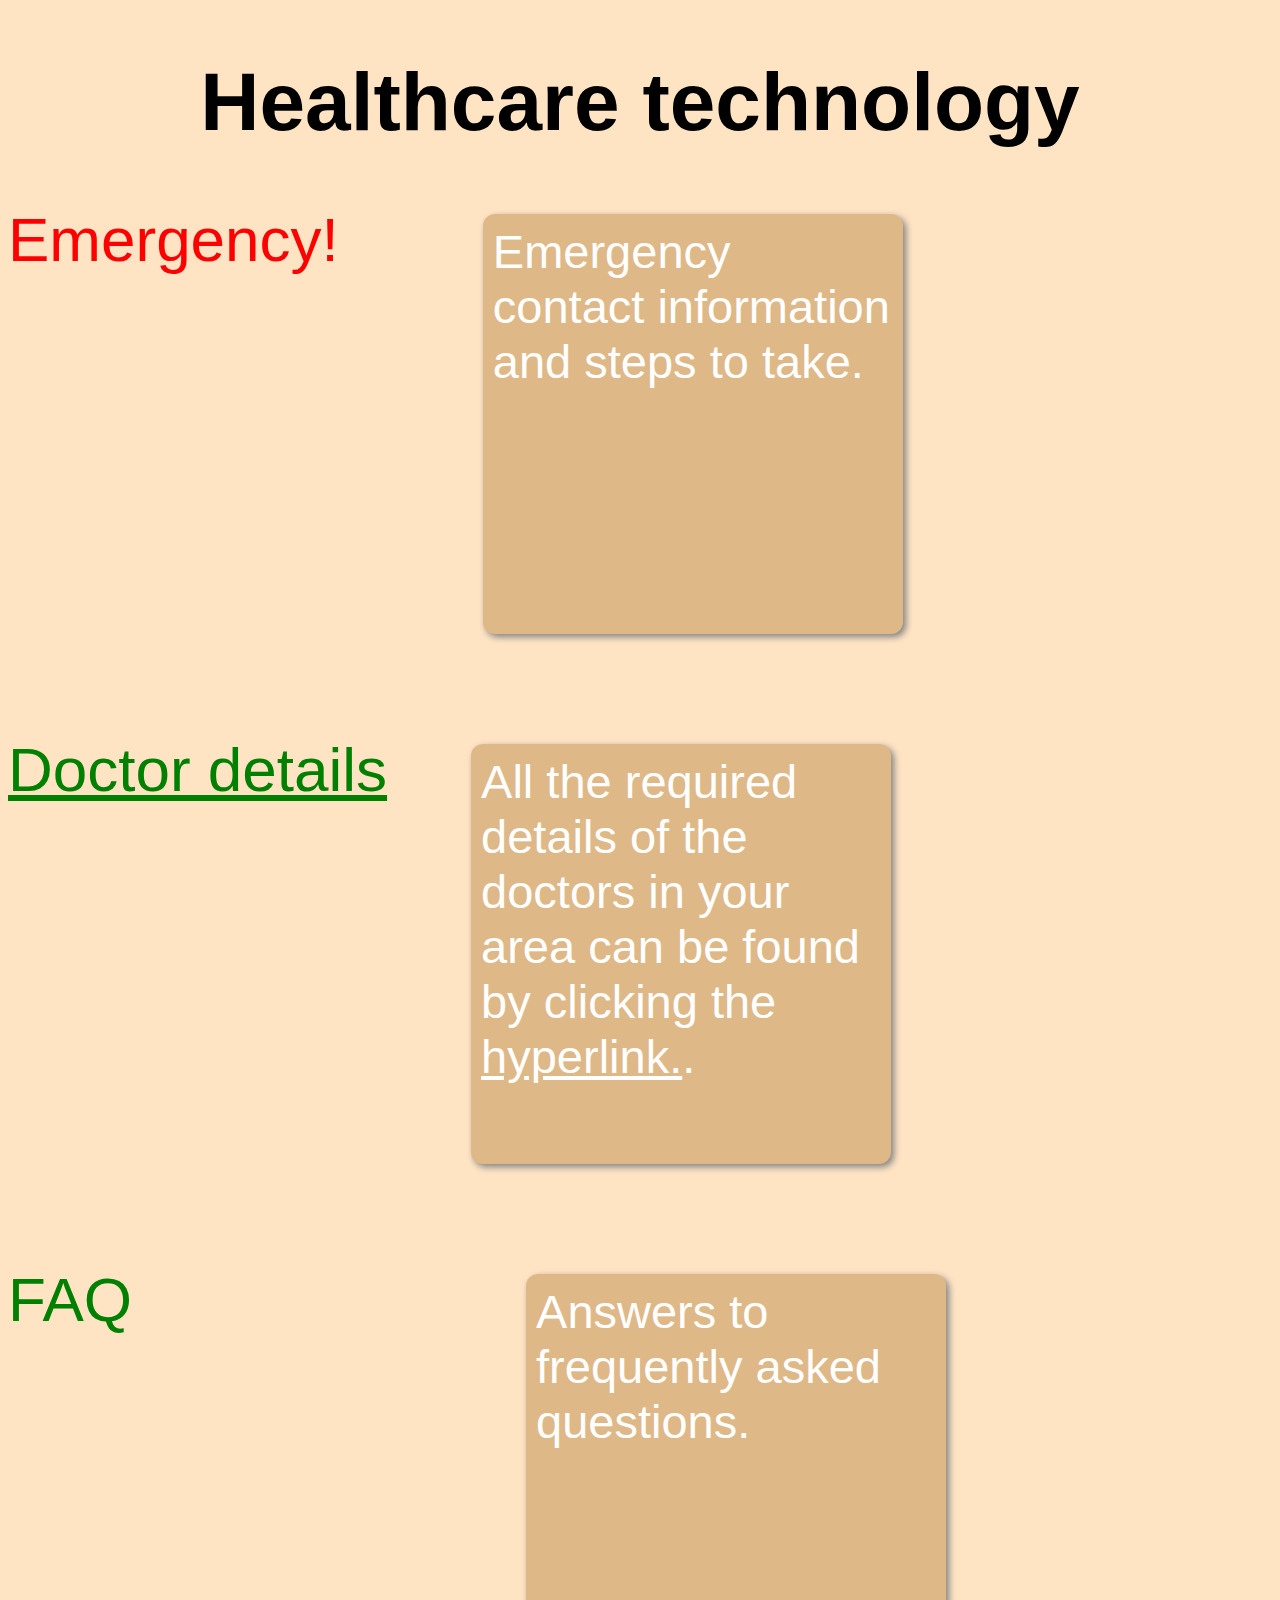
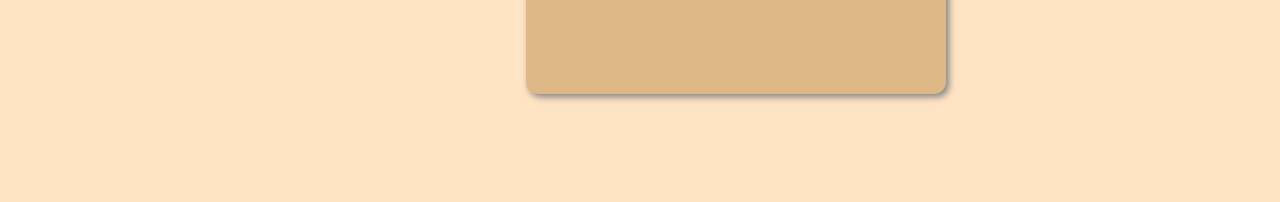
==== index.html @ 0d58effc "Add files via upload" ====
<!DOCTYPE html>
<html lang="en">
<head>
    <meta charset="UTF-8">
    <title>Healthcare technology</title>
    <link rel="stylesheet" href="style.css">
</head>
<body>
    <h1 class="header">Healthcare technology</h1>
    <div class="container">
        <div class="item">
            <a class="emergency">Emergency!</a>
            <div class="b1">
                <p class="p">Emergency contact information and steps to take.</p>
            </div>
        </div>
        <div class="item">
            <a class="ddetails" href="./dd.html">Doctor details</a>
            <div class="b1">
                <p class="p">All the required details of the doctors in your area can be found by clicking the <a href="./dd.html" class="hla">hyperlink.</a>.</p>
            </div>
        </div>
        <div class="item">
            <a class="faq">FAQ</a>
            <div class="b1">
                <p class="p">Answers to frequently asked questions.</p>
            </div>
        </div>
        
    </div>
</body>
</html>
---- style.css ----
*{
    background-color: bisque;
}

.header {
    text-align: center;
    font-family:'Verdana', Geneva, Tahoma, sans-serif;
    font-size: 82px;

}

.ddetails, .faq, .emergency{
    display: inline-block;
    vertical-align: top;
    
}

.ddetails{
    margin-right: 70px;
    color: green;     
    font-size: 62px;
    font-family: 'Verdana', Geneva, Tahoma, sans-serif;


}

.faq{
    display: inline-block;
    font-size: 62px;
    font-family: 'Verdana', Geneva, Tahoma, sans-serif;
    margin-right: 380px;
    color: green;
}

.emergency{
    display: inline-block;
    font-size:62px;
    font-family: 'Verdana', Geneva, Tahoma, sans-serif;
    margin-right: 130px;
    color: red;
}

.b1{
    display: inline-block;
    margin-right: 20px;
    vertical-align: top;
}

.b1 p{
    margin: 10px;
    height: 400px;
    width: 400px;
    background-color: burlywood;
    overflow-wrap: break-word;
    border-radius: 12px;
    box-shadow: 3px 3px 7px grey;
    color: white;
    padding: 10px;
    font-size: 47px;
    font-family: 'Verdana', Geneva, Tahoma, sans-serif;
    margin-bottom: 100px;

}

.hla{
    background-color: burlywood;
    color: white;
}
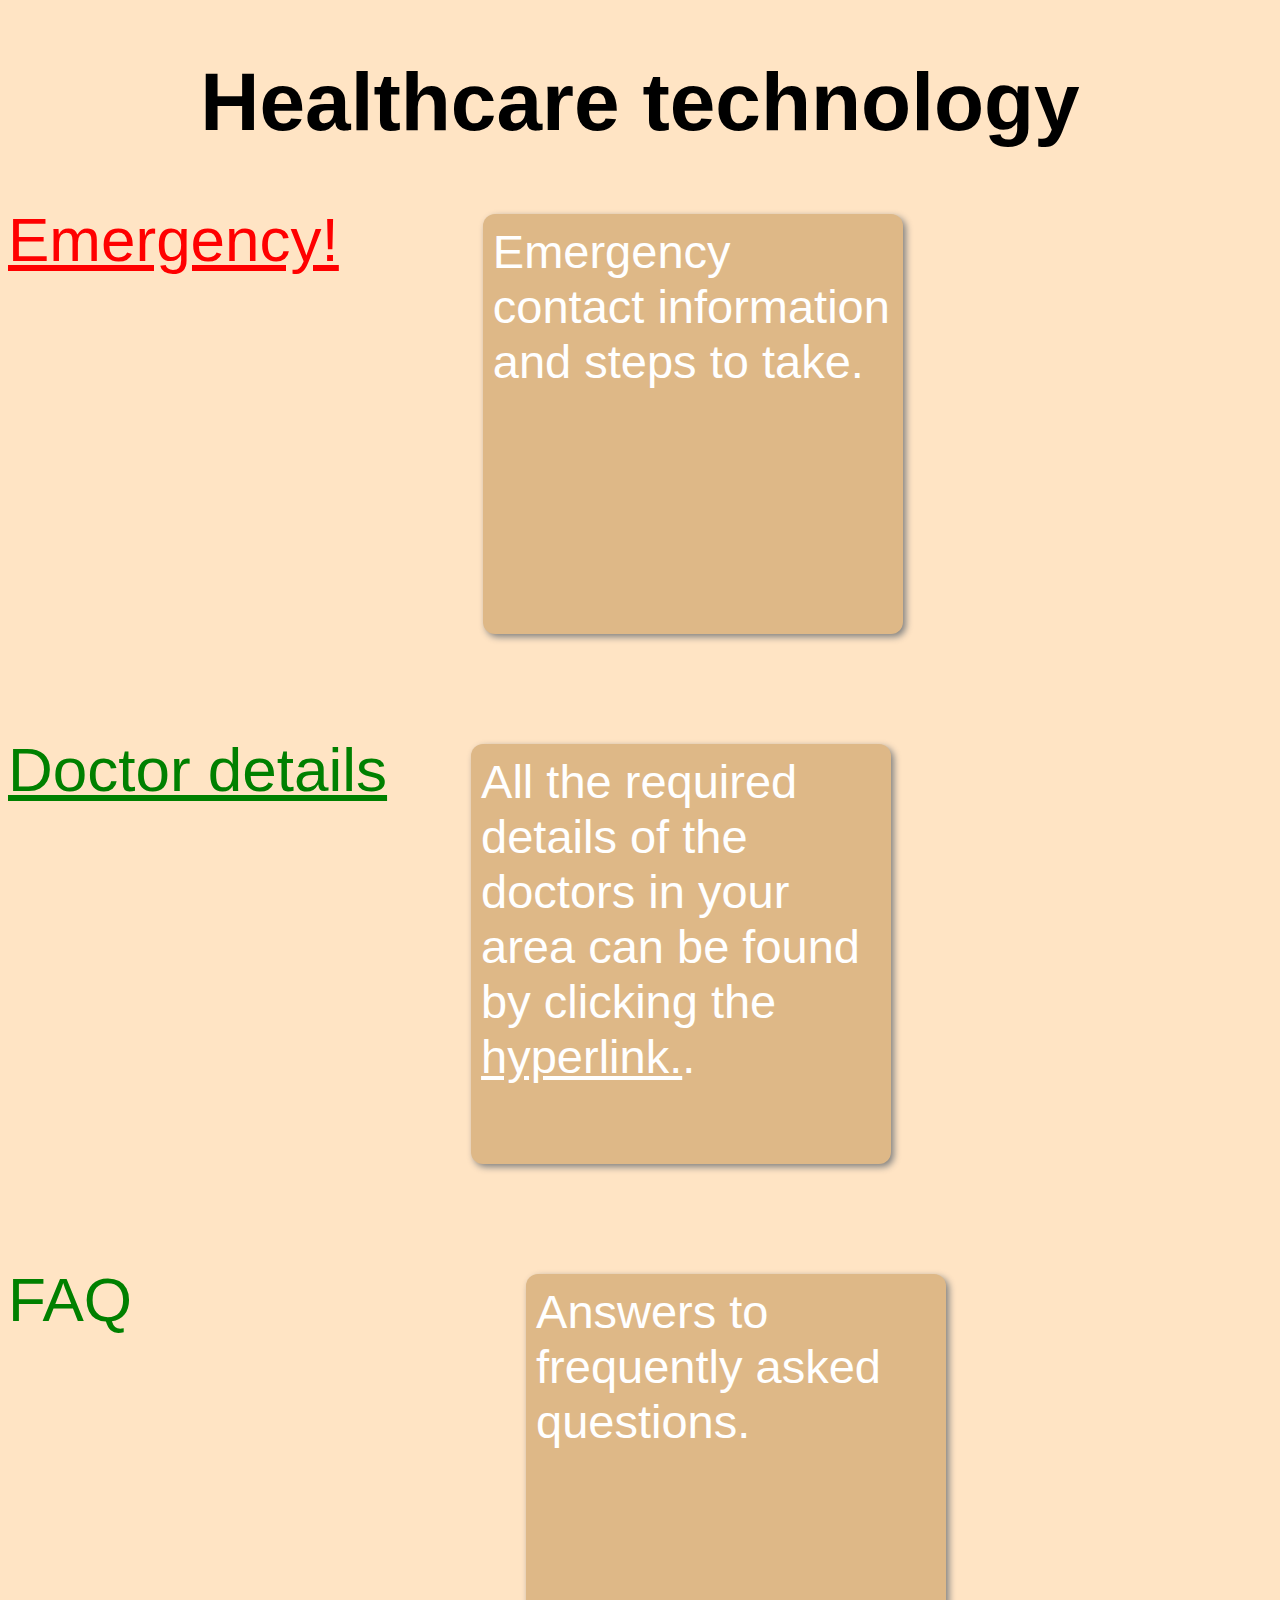
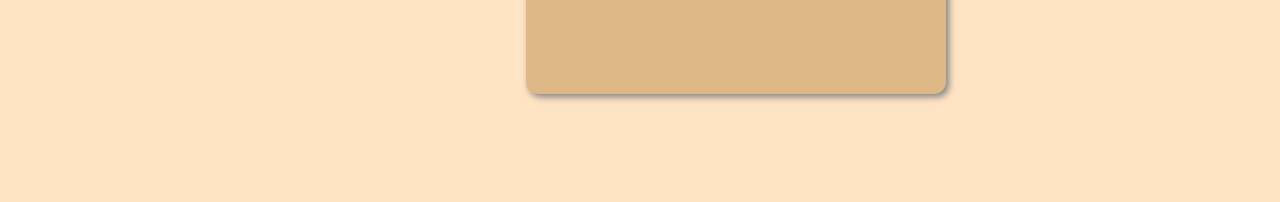
==== commit f1259a34: "updated index and emer hyperlink" ====
--- a/index.html
+++ b/index.html
@@ -9,7 +9,7 @@
     <h1 class="header">Healthcare technology</h1>
     <div class="container">
         <div class="item">
-            <a class="emergency">Emergency!</a>
+            <a class="emergency" href="./emer.html">Emergency!</a>
             <div class="b1">
                 <p class="p">Emergency contact information and steps to take.</p>
             </div>
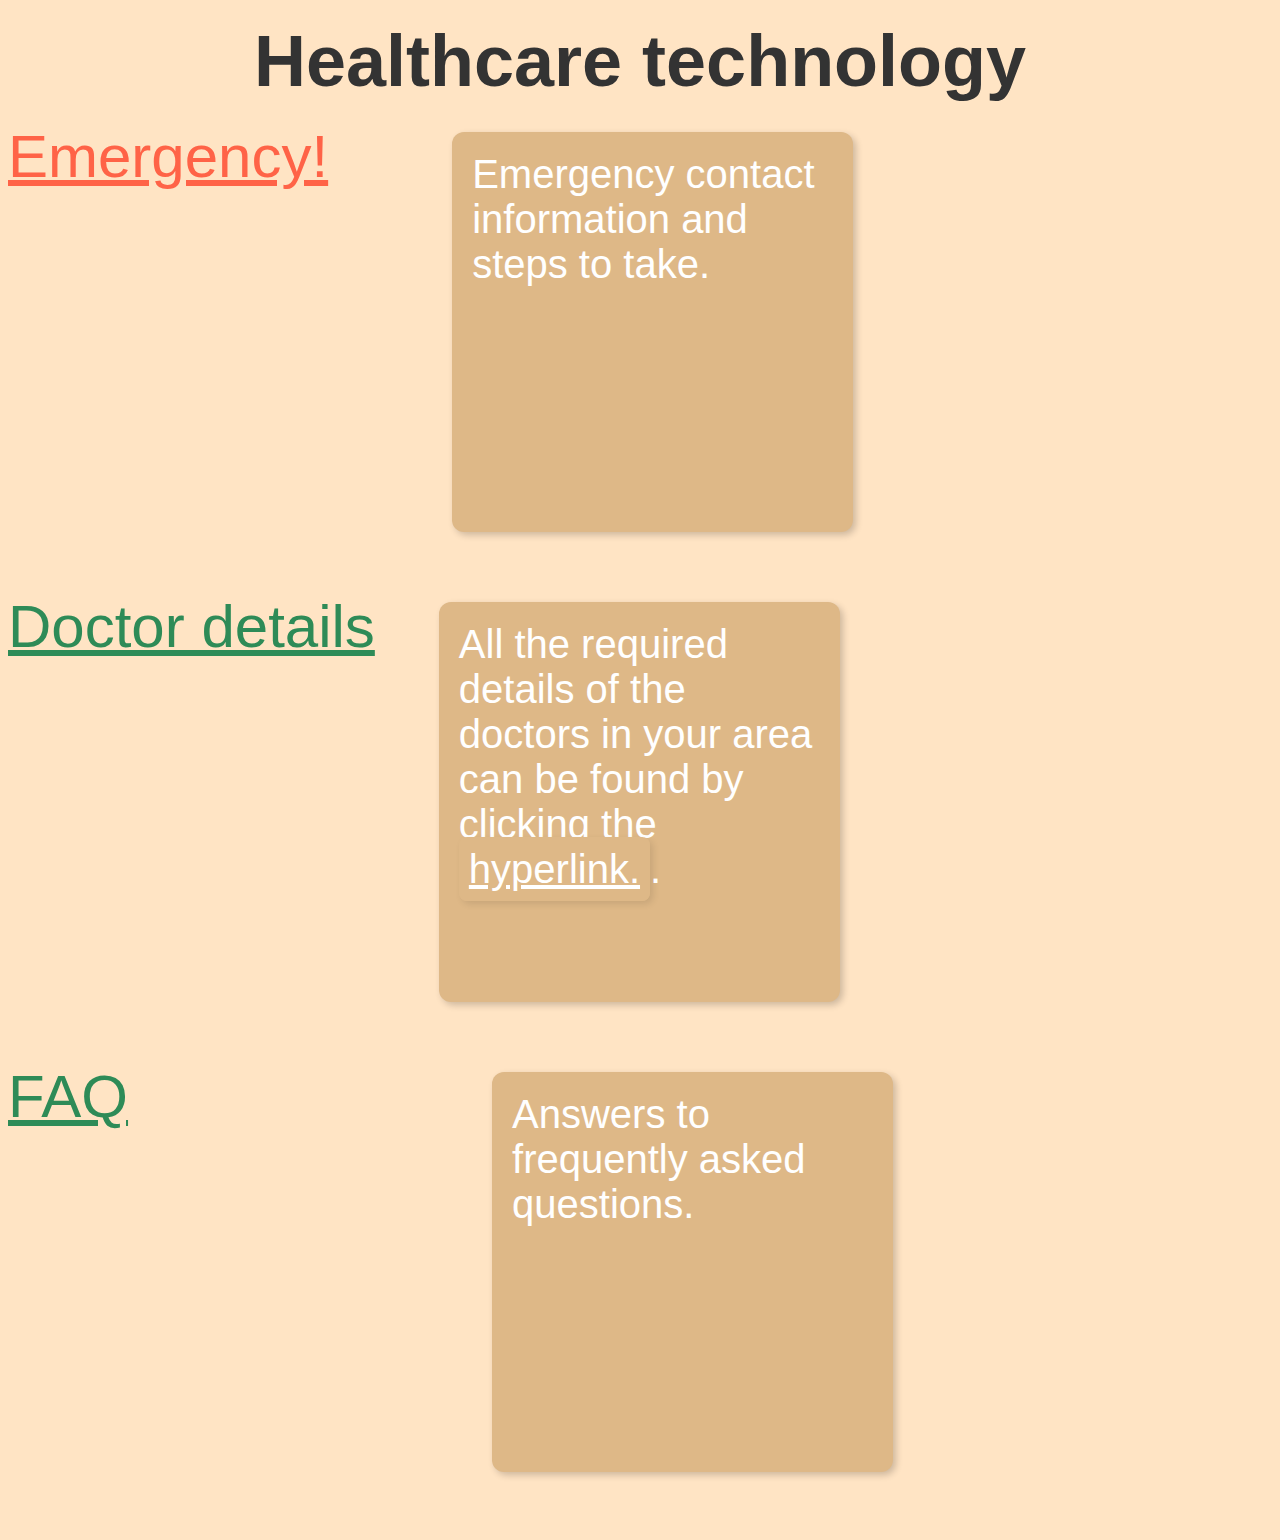
==== commit cee5b429: "multiple changes, files" ====
--- a/index.html
+++ b/index.html
@@ -3,7 +3,7 @@
 <head>
     <meta charset="UTF-8">
     <title>Healthcare technology</title>
-    <link rel="stylesheet" href="style.css">
+    <link rel="stylesheet" href="index.css">
 </head>
 <body>
     <h1 class="header">Healthcare technology</h1>
@@ -21,7 +21,7 @@
             </div>
         </div>
         <div class="item">
-            <a class="faq">FAQ</a>
+            <a class="faq" href="./faq.html">FAQ</a>
             <div class="b1">
                 <p class="p">Answers to frequently asked questions.</p>
             </div>
--- a/index.css
+++ b/index.css
@@ -0,0 +1,69 @@
+* {
+    background-color: bisque;
+    box-sizing: border-box; /* Ensure padding and borders are included in the element's total width and height */
+}
+
+.header {
+    text-align: center;
+    font-family: 'Verdana', Geneva, Tahoma, sans-serif;
+    font-size: 72px; /* Slightly reduced for better readability */
+    color: #333; /* Darker color for better contrast */
+    margin: 20px 0; /* Add some spacing */
+}
+
+.ddetails, .faq, .emergency {
+    display: inline-block;
+    vertical-align: top;
+    margin-bottom: 20px; /* Add some spacing at the bottom */
+}
+
+.ddetails {
+    margin-right: 50px; /* Reduced margin for better layout */
+    color: #2e8b57; /* Slightly darker green for better contrast */
+    font-size: 60px; /* Slightly reduced size for readability */
+    font-family: 'Verdana', Geneva, Tahoma, sans-serif;
+}
+
+.faq {
+    font-size: 60px; /* Slightly reduced size for readability */
+    font-family: 'Verdana', Geneva, Tahoma, sans-serif;
+    margin-right: 350px; /* Reduced margin for better layout */
+    color: #2e8b57; /* Same color as .ddetails for consistency */
+}
+
+.emergency {
+    font-size: 60px; /* Slightly reduced size for readability */
+    font-family: 'Verdana', Geneva, Tahoma, sans-serif;
+    color: #ff6347; /* Use a slightly less intense red */
+    margin-right: 110px; /* No margin needed if it's the last item */
+}
+
+.b1 {
+    display: inline-block;
+    margin-right: 20px;
+    vertical-align: top;
+    width: calc(33.33% - 20px); /* Adjust width for better layout */
+}
+
+.b1 p {
+    margin: 10px;
+    height: 400px;
+    width: 100%; /* Use full width available */
+    background-color: #deb887; /* Slightly darker burlywood */
+    overflow-wrap: break-word;
+    border-radius: 12px;
+    box-shadow: 3px 3px 7px rgba(0, 0, 0, 0.2); /* Lighter shadow */
+    color: white;
+    padding: 20px; /* Increase padding for better spacing */
+    font-size: 40px; /* Slightly reduced size for readability */
+    font-family: 'Verdana', Geneva, Tahoma, sans-serif;
+    margin-bottom: 60px; /* Reduced margin for better layout */
+}
+
+.hla {
+    background-color: #deb887; /* Slightly darker burlywood */
+    color: white;
+    padding: 10px; /* Add some padding for better spacing */
+    border-radius: 8px; /* Add border-radius for consistency */
+    box-shadow: 3px 3px 7px rgba(0, 0, 0, 0.1); /* Subtle shadow */
+}
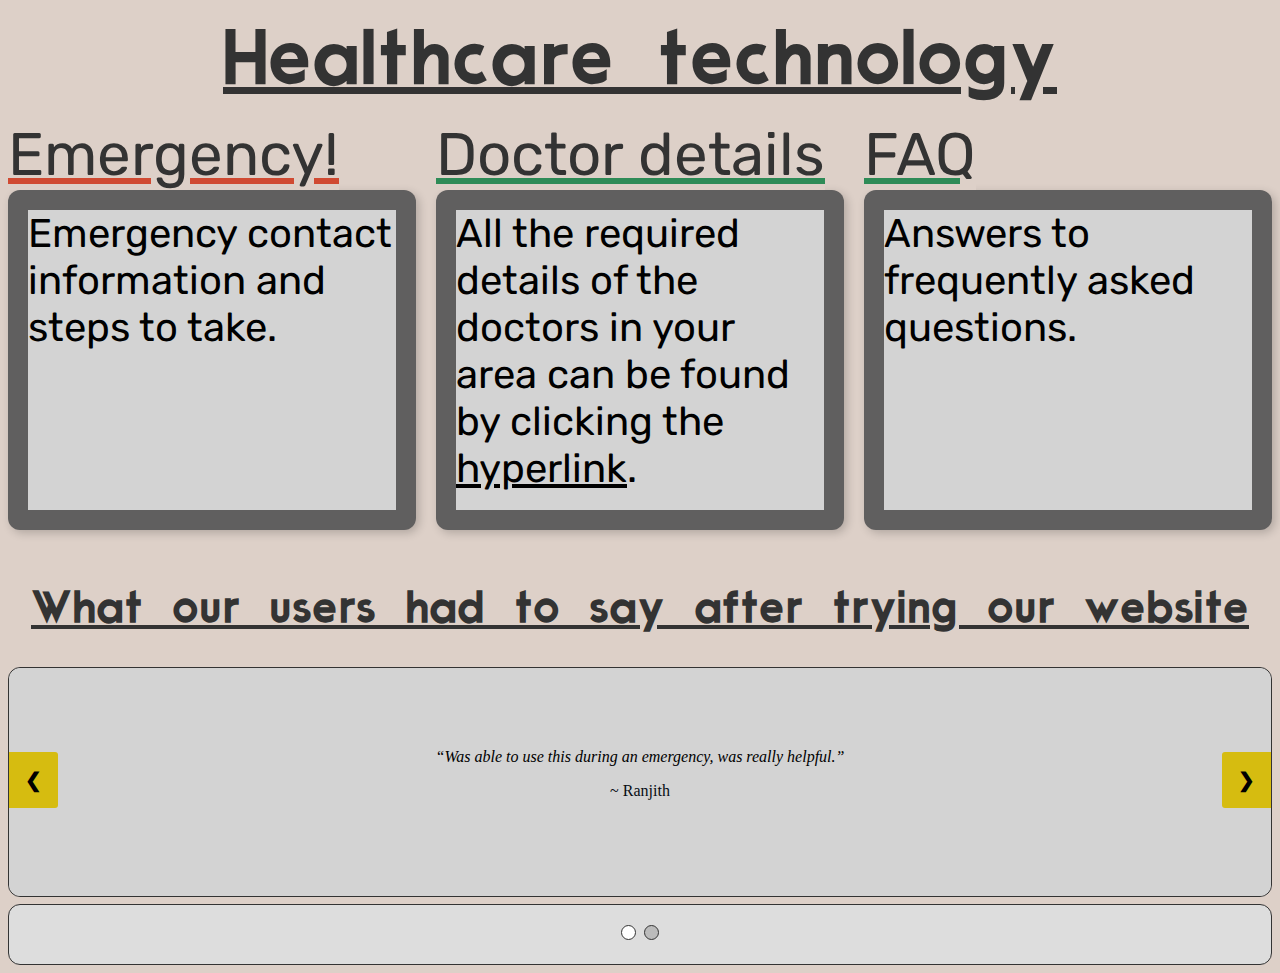
==== commit a0383be0: "Absolute replacement" ====
--- a/index.html
+++ b/index.html
@@ -9,15 +9,15 @@
     <h1 class="header">Healthcare technology</h1>
     <div class="container">
         <div class="item">
-            <a class="emergency" href="./emer.html">Emergency!</a>
-            <div class="b1">
-                <p class="p">Emergency contact information and steps to take.</p>
+            <a class="emergency" href="./emer.html">Emergency!</a>          
+                <div class="b1">
+                    <p class="p">Emergency contact information and steps to take.</p>
             </div>
         </div>
         <div class="item">
             <a class="ddetails" href="./dd.html">Doctor details</a>
-            <div class="b1">
-                <p class="p">All the required details of the doctors in your area can be found by clicking the <a href="./dd.html" class="hla">hyperlink.</a>.</p>
+            <div class="b1">    
+                <p class="p">All the required details of the doctors in your area can be found by clicking the <a href="./dd.html" class="hla">hyperlink</a>.</p>
             </div>
         </div>
         <div class="item">
@@ -28,5 +28,51 @@
         </div>
         
     </div>
+    <h2 class="slideshow-header"> What our users had to say after trying our website</h2>
+    <div class="slideshow-container">
+        <div class="mySlides">
+            <q>Was able to use this during an emergency, was really helpful.</q>
+            <p class="author">~ Ranjith</p>
+        </div>
+        <div class="mySlides">
+            <q>This website is uniquely designed.</q>
+            <p class="author">~ Paramesh</p>
+        </div>
+        <a class="prev" onclick="plusSlides(-1)">&#10094;</a>
+        <a class="next" onclick="plusSlides(1)">&#10095;</a>
+
+    </div>
+    <div class="dot-container">
+        <span class="dot" onclick="currentSlide(1)"></span>
+        <span class="dot" onclick="currentSlide(2)"></span>
+    </div>
+    <script>
+        var slideIndex = 1;
+        showSlides(slideIndex);
+
+        function plusSlides(n) {
+        showSlides(slideIndex += n);
+        }
+
+        function currentSlide(n) {
+        showSlides(slideIndex = n);
+        }
+
+        function showSlides(n) {
+        var i;
+        var slides = document.getElementsByClassName("mySlides");
+        var dots = document.getElementsByClassName("dot");
+        if (n > slides.length) {slideIndex = 1}
+            if (n < 1) {slideIndex = slides.length}
+            for (i = 0; i < slides.length; i++) {
+            slides[i].style.display = "none";
+            }
+            for (i = 0; i < dots.length; i++) {
+            dots[i].className = dots[i].className.replace(" active", "");
+            }
+        slides[slideIndex-1].style.display = "block";
+        dots[slideIndex-1].className += " active";
+        }
+    </script>
 </body>
 </html>
--- a/index.css
+++ b/index.css
@@ -1,69 +1,185 @@
 * {
-    background-color: bisque;
-    box-sizing: border-box; /* Ensure padding and borders are included in the element's total width and height */
+    background-color: #DDD0C8;
+    box-sizing: border-box; 
+}
+
+@font-face {
+    font-family: 'ModerneSans'; 
+    src: url('./Moderne.ttf'); 
+}
+
+@font-face{
+    font-family: 'rubik';
+    src: url('./Rubik.ttf');
 }
 
 .header {
     text-align: center;
-    font-family: 'Verdana', Geneva, Tahoma, sans-serif;
+    font-family: 'ModerneSans';
     font-size: 72px; /* Slightly reduced for better readability */
     color: #333; /* Darker color for better contrast */
     margin: 20px 0; /* Add some spacing */
+    text-decoration: underline;
+    text-decoration-color: #333;
+}
+
+.slideshow-header{
+    text-align: center;
+    font-family: 'ModerneSans';
+    font-size: 42px;
+    color: #333;
+    word-spacing: 4px;
+    text-decoration: underline;
+    text-decoration-color: #333;
+}
+
+
+
+.container {
+    display: flex;
+    flex-wrap: wrap;
+    justify-content: space-between;
+    gap: 20px;
+}
+
+.item {
+    flex: 1 1 calc(25% - 20px); /* Adjust to 1/3 width minus the margin */
+    margin-bottom: 20px; /* Add some spacing at the bottom */
 }
 
 .ddetails, .faq, .emergency {
     display: inline-block;
     vertical-align: top;
-    margin-bottom: 20px; /* Add some spacing at the bottom */
+    
 }
 
 .ddetails {
-    margin-right: 50px; /* Reduced margin for better layout */
-    color: #2e8b57; /* Slightly darker green for better contrast */
+    color: #333; /* Slightly darker green for better contrast */
     font-size: 60px; /* Slightly reduced size for readability */
-    font-family: 'Verdana', Geneva, Tahoma, sans-serif;
+    font-family: 'rubik';
+    text-decoration-color: #2e8b57;
 }
 
 .faq {
     font-size: 60px; /* Slightly reduced size for readability */
-    font-family: 'Verdana', Geneva, Tahoma, sans-serif;
-    margin-right: 350px; /* Reduced margin for better layout */
-    color: #2e8b57; /* Same color as .ddetails for consistency */
+    font-family: 'rubik';
+    color: #333; 
+    text-decoration-color: #2e8b57;
 }
 
 .emergency {
     font-size: 60px; /* Slightly reduced size for readability */
-    font-family: 'Verdana', Geneva, Tahoma, sans-serif;
-    color: #ff6347; /* Use a slightly less intense red */
-    margin-right: 110px; /* No margin needed if it's the last item */
+    font-family: 'rubik';
+    color: #333; 
+    text-decoration-color: #d04a32;
 }
 
 .b1 {
-    display: inline-block;
-    margin-right: 20px;
-    vertical-align: top;
-    width: calc(33.33% - 20px); /* Adjust width for better layout */
+    background-color: #605f5f; /* Slightly darker burlywood */
+    border-radius: 12px;
+    box-shadow: 3px 3px 10px rgba(0, 0, 0, 0.2); /* Lighter shadow */
+    color: rgb(0, 0, 0);
+    padding: 20px; /* Increase padding for better spacing */
+    font-size: 40px; /* Slightly reduced size for readability */
+    font-family: 'rubik';
 }
 
 .b1 p {
-    margin: 10px;
-    height: 400px;
-    width: 100%; /* Use full width available */
-    background-color: #deb887; /* Slightly darker burlywood */
+    margin: 0;
+    height: 300px;
     overflow-wrap: break-word;
-    border-radius: 12px;
-    box-shadow: 3px 3px 7px rgba(0, 0, 0, 0.2); /* Lighter shadow */
-    color: white;
-    padding: 20px; /* Increase padding for better spacing */
-    font-size: 40px; /* Slightly reduced size for readability */
-    font-family: 'Verdana', Geneva, Tahoma, sans-serif;
-    margin-bottom: 60px; /* Reduced margin for better layout */
+    background-color: lightgrey;
 }
 
 .hla {
-    background-color: #deb887; /* Slightly darker burlywood */
+    
+    color: rgb(0, 0, 0);
+    background-color: lightgrey;
+}
+
+.slideshow-container {
+    position: relative;
+    background: lightgrey;
+    border: 1px solid #333;
+    border-radius: 12px;
+  }
+  
+  /* Slides */
+  .mySlides {
+    border-radius: 12px;
+    background-color: lightgrey;
+    display: none;
+    padding: 80px;
+    text-align: center;
+    
+  }
+
+  
+  
+  /* Next & previous buttons */
+  .prev, .next {
+    outline: #333;
+    background-color: #d6bc10;
+    cursor: pointer;
+    position: absolute;
+    top: 50%;
+    width: auto;
+    margin-top: -30px;
+    padding: 16px;
+    color: black;
+    font-weight: bold;
+    font-size: 20px;
+    border-radius: 0 3px 3px 0;
+    user-select: none;
+  }
+  
+  /* Position the "next button" to the right */
+  .next {
+    position: absolute;
+    right: 0;
+    border-radius: 3px 0 0 3px;
+  }
+  
+  /* On hover, add a black background color with a little bit see-through */
+  .prev:hover, .next:hover {
+    background-color: rgba(0,0,0,0.8);
     color: white;
-    padding: 10px; /* Add some padding for better spacing */
-    border-radius: 8px; /* Add border-radius for consistency */
-    box-shadow: 3px 3px 7px rgba(0, 0, 0, 0.1); /* Subtle shadow */
-}
+  }
+  
+  /* The dot/bullet/indicator container */
+  .dot-container {
+    text-align: center;
+    margin-top: 7px;
+    padding: 20px;
+    background: #ddd;
+    border-radius: 12px;
+    border: 1px solid #333;
+  }
+  
+  /* The dots/bullets/indicators */
+  .dot {
+    cursor: pointer;
+    height: 15px;
+    width: 15px;
+    margin: 0 2px;
+    background-color: #bbb;
+    border-radius: 50%;
+    display: inline-block;
+    transition: background-color 0.6s ease;
+    border: 1px solid #333;
+  }
+  
+  /* Add a background color to the active dot/circle */
+  .active, .dot:hover {
+    background-color: white;
+  }
+  
+  /* Add an italic font style to all quotes */
+  q {
+    background-color: lightgrey;
+    font-style: italic;}
+  
+  /* Add a blue color to the author */
+  .author {
+    background-color: lightgrey;
+    color: rgb(7, 12, 20);}  